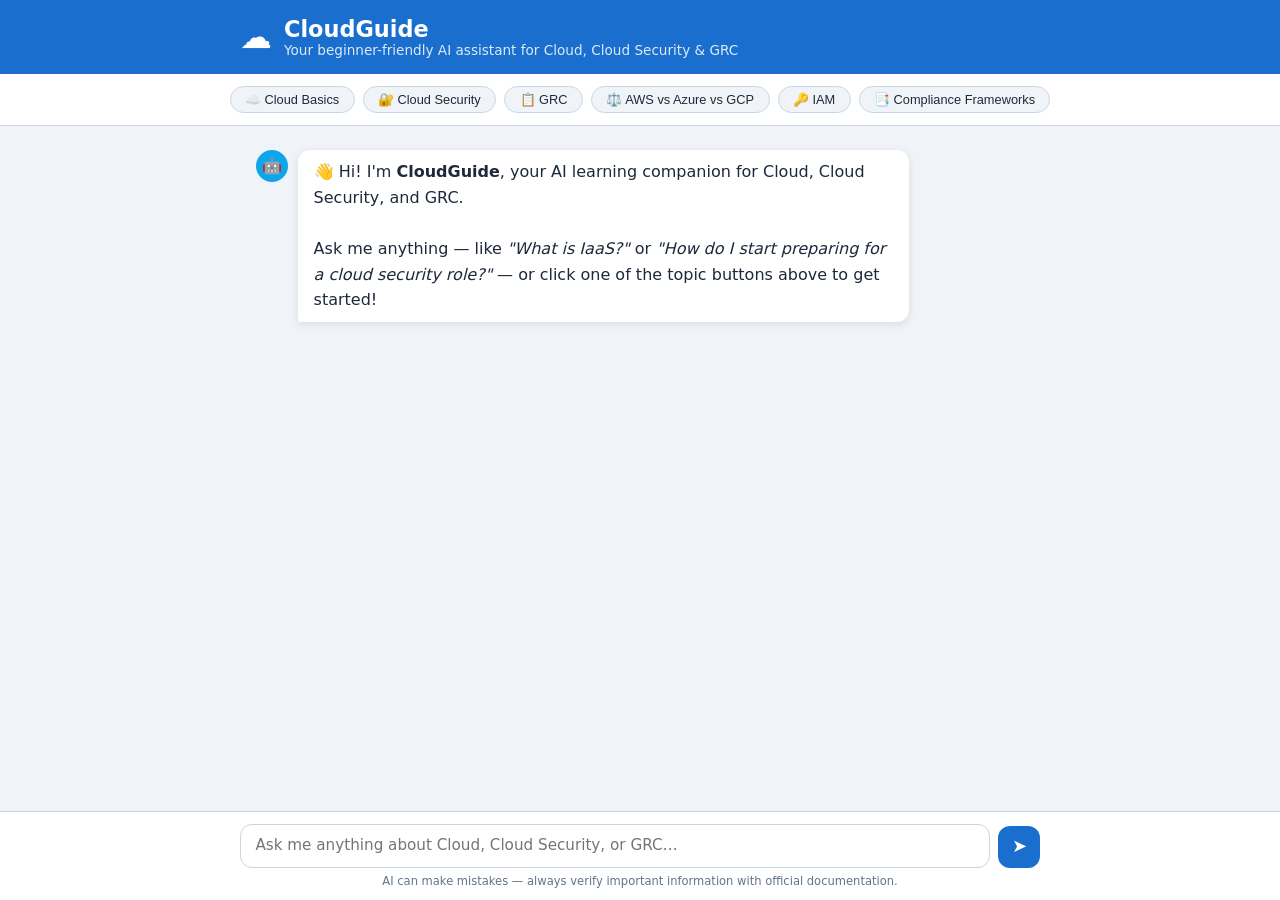
==== templates/index.html @ 9a3d05ff "Build CloudGuide AI chatbot for Cloud, Cloud Security & GRC learning Co-authored-by: Yaso-cyber <232" ====
<!DOCTYPE html>
<html lang="en">
<head>
  <meta charset="UTF-8" />
  <meta name="viewport" content="width=device-width, initial-scale=1.0" />
  <title>CloudGuide — Cloud Learning Chatbot</title>
  <link rel="stylesheet" href="/static/style.css" />
</head>
<body>
  <!-- ───────────────────────── Header ───────────────────────── -->
  <header class="app-header">
    <div class="header-inner">
      <span class="logo" aria-hidden="true">☁️</span>
      <div>
        <h1 class="app-title">CloudGuide</h1>
        <p class="app-subtitle">Your beginner-friendly AI assistant for Cloud, Cloud Security &amp; GRC</p>
      </div>
    </div>
  </header>

  <!-- ───────────────────────── Topic Pills ───────────────────── -->
  <div class="topic-bar" role="navigation" aria-label="Quick topic starters">
    <button class="topic-pill" data-prompt="What is cloud computing and why does it matter?">☁️ Cloud Basics</button>
    <button class="topic-pill" data-prompt="How does the shared responsibility model work in cloud security?">🔐 Cloud Security</button>
    <button class="topic-pill" data-prompt="Can you explain GRC and how it applies to cloud environments?">📋 GRC</button>
    <button class="topic-pill" data-prompt="What are the main differences between AWS, Azure, and Google Cloud?">⚖️ AWS vs Azure vs GCP</button>
    <button class="topic-pill" data-prompt="What is IAM and why is it important in cloud security?">🔑 IAM</button>
    <button class="topic-pill" data-prompt="What frameworks are commonly used for cloud compliance, like NIST or ISO 27001?">📑 Compliance Frameworks</button>
  </div>

  <!-- ───────────────────────── Chat window ───────────────────── -->
  <main class="chat-container" id="chat-container" aria-live="polite" aria-label="Chat messages">
    <!-- Starter message injected by JS -->
  </main>

  <!-- ───────────────────────── Input bar ─────────────────────── -->
  <footer class="input-bar">
    <form class="input-form" id="input-form" autocomplete="off">
      <label for="user-input" class="sr-only">Your message</label>
      <textarea
        id="user-input"
        class="user-input"
        placeholder="Ask me anything about Cloud, Cloud Security, or GRC…"
        rows="1"
        maxlength="2000"
        aria-label="Your message"
      ></textarea>
      <button type="submit" class="send-btn" id="send-btn" aria-label="Send message">
        <span aria-hidden="true">➤</span>
      </button>
    </form>
    <p class="disclaimer">
      AI can make mistakes — always verify important information with official documentation.
    </p>
  </footer>

  <script src="/static/script.js"></script>
</body>
</html>
---- static/style.css ----
/* ===================================================================
   CloudGuide — stylesheet
   =================================================================== */

/* --- CSS variables (light mode) ---------------------------------- */
:root {
  --clr-bg:        #f0f4f8;
  --clr-surface:   #ffffff;
  --clr-primary:   #1a6fce;
  --clr-primary-h: #155daa;
  --clr-accent:    #0ea5e9;
  --clr-user-bg:   #1a6fce;
  --clr-user-fg:   #ffffff;
  --clr-bot-bg:    #ffffff;
  --clr-bot-fg:    #1e293b;
  --clr-border:    #cbd5e1;
  --clr-muted:     #64748b;
  --clr-error:     #ef4444;
  --radius:        0.75rem;
  --shadow:        0 2px 8px rgba(0,0,0,.10);
  --font:          system-ui, "Segoe UI", Roboto, sans-serif;
}

/* --- Reset / base ------------------------------------------------- */
*, *::before, *::after { box-sizing: border-box; margin: 0; padding: 0; }

html, body {
  height: 100%;
  font-family: var(--font);
  background: var(--clr-bg);
  color: var(--clr-bot-fg);
  display: flex;
  flex-direction: column;
}

/* --- Screen-reader only helper ------------------------------------ */
.sr-only {
  position: absolute; width: 1px; height: 1px;
  padding: 0; margin: -1px; overflow: hidden;
  clip: rect(0,0,0,0); white-space: nowrap; border: 0;
}

/* --- Header ------------------------------------------------------- */
.app-header {
  background: var(--clr-primary);
  color: #fff;
  padding: 1rem 1.5rem;
  box-shadow: var(--shadow);
  flex-shrink: 0;
}
.header-inner {
  max-width: 800px;
  margin: 0 auto;
  display: flex;
  align-items: center;
  gap: .75rem;
}
.logo { font-size: 2rem; line-height: 1; }
.app-title { font-size: 1.4rem; font-weight: 700; }
.app-subtitle { font-size: .85rem; opacity: .85; }

/* --- Topic pills -------------------------------------------------- */
.topic-bar {
  display: flex;
  flex-wrap: wrap;
  gap: .5rem;
  padding: .75rem 1.5rem;
  background: var(--clr-surface);
  border-bottom: 1px solid var(--clr-border);
  flex-shrink: 0;
  justify-content: center;
}
.topic-pill {
  background: var(--clr-bg);
  border: 1px solid var(--clr-border);
  border-radius: 999px;
  padding: .3rem .9rem;
  font-size: .8rem;
  cursor: pointer;
  transition: background .15s, border-color .15s;
  color: var(--clr-bot-fg);
}
.topic-pill:hover, .topic-pill:focus-visible {
  background: var(--clr-accent);
  border-color: var(--clr-accent);
  color: #fff;
  outline: none;
}

/* --- Chat window -------------------------------------------------- */
.chat-container {
  flex: 1;
  overflow-y: auto;
  padding: 1.5rem 1rem;
  display: flex;
  flex-direction: column;
  gap: 1rem;
  max-width: 800px;
  width: 100%;
  margin: 0 auto;
}

/* --- Message bubbles --------------------------------------------- */
.message {
  display: flex;
  gap: .6rem;
  align-items: flex-start;
  max-width: 85%;
  animation: fadeIn .2s ease-out;
}
@keyframes fadeIn { from { opacity: 0; transform: translateY(6px); } }

.message.user  { align-self: flex-end; flex-direction: row-reverse; }
.message.bot   { align-self: flex-start; }

.avatar {
  width: 2rem; height: 2rem;
  border-radius: 50%;
  display: flex; align-items: center; justify-content: center;
  font-size: 1rem;
  flex-shrink: 0;
}
.user .avatar  { background: var(--clr-primary); }
.bot  .avatar  { background: var(--clr-accent); }

.bubble {
  padding: .6rem 1rem;
  border-radius: var(--radius);
  line-height: 1.6;
  white-space: pre-wrap;
  word-break: break-word;
  box-shadow: var(--shadow);
}
.user .bubble  { background: var(--clr-user-bg); color: var(--clr-user-fg); border-bottom-right-radius: 2px; }
.bot  .bubble  { background: var(--clr-bot-bg);  color: var(--clr-bot-fg);  border-bottom-left-radius: 2px; }
.error .bubble { background: #fee2e2; color: var(--clr-error); }

/* Typing indicator */
.typing-indicator span {
  display: inline-block;
  width: 7px; height: 7px;
  margin: 0 2px;
  border-radius: 50%;
  background: var(--clr-muted);
  animation: bounce .9s infinite;
}
.typing-indicator span:nth-child(2) { animation-delay: .15s; }
.typing-indicator span:nth-child(3) { animation-delay: .30s; }
@keyframes bounce {
  0%, 80%, 100% { transform: translateY(0); }
  40%            { transform: translateY(-6px); }
}

/* --- Input bar ---------------------------------------------------- */
.input-bar {
  background: var(--clr-surface);
  border-top: 1px solid var(--clr-border);
  padding: .75rem 1rem;
  flex-shrink: 0;
}
.input-form {
  max-width: 800px;
  margin: 0 auto;
  display: flex;
  gap: .5rem;
  align-items: flex-end;
}
.user-input {
  flex: 1;
  resize: none;
  border: 1px solid var(--clr-border);
  border-radius: var(--radius);
  padding: .6rem .9rem;
  font-size: .95rem;
  font-family: var(--font);
  line-height: 1.5;
  max-height: 8rem;
  overflow-y: auto;
  transition: border-color .15s;
}
.user-input:focus { outline: none; border-color: var(--clr-primary); }

.send-btn {
  background: var(--clr-primary);
  color: #fff;
  border: none;
  border-radius: var(--radius);
  width: 2.6rem; height: 2.6rem;
  font-size: 1.1rem;
  cursor: pointer;
  flex-shrink: 0;
  transition: background .15s;
}
.send-btn:hover:not(:disabled)  { background: var(--clr-primary-h); }
.send-btn:disabled               { background: var(--clr-border); cursor: not-allowed; }

.disclaimer {
  text-align: center;
  font-size: .72rem;
  color: var(--clr-muted);
  margin-top: .4rem;
}

/* --- Responsive --------------------------------------------------- */
@media (max-width: 600px) {
  .message { max-width: 95%; }
  .topic-bar { padding: .5rem .75rem; }
  .app-header { padding: .75rem 1rem; }
}
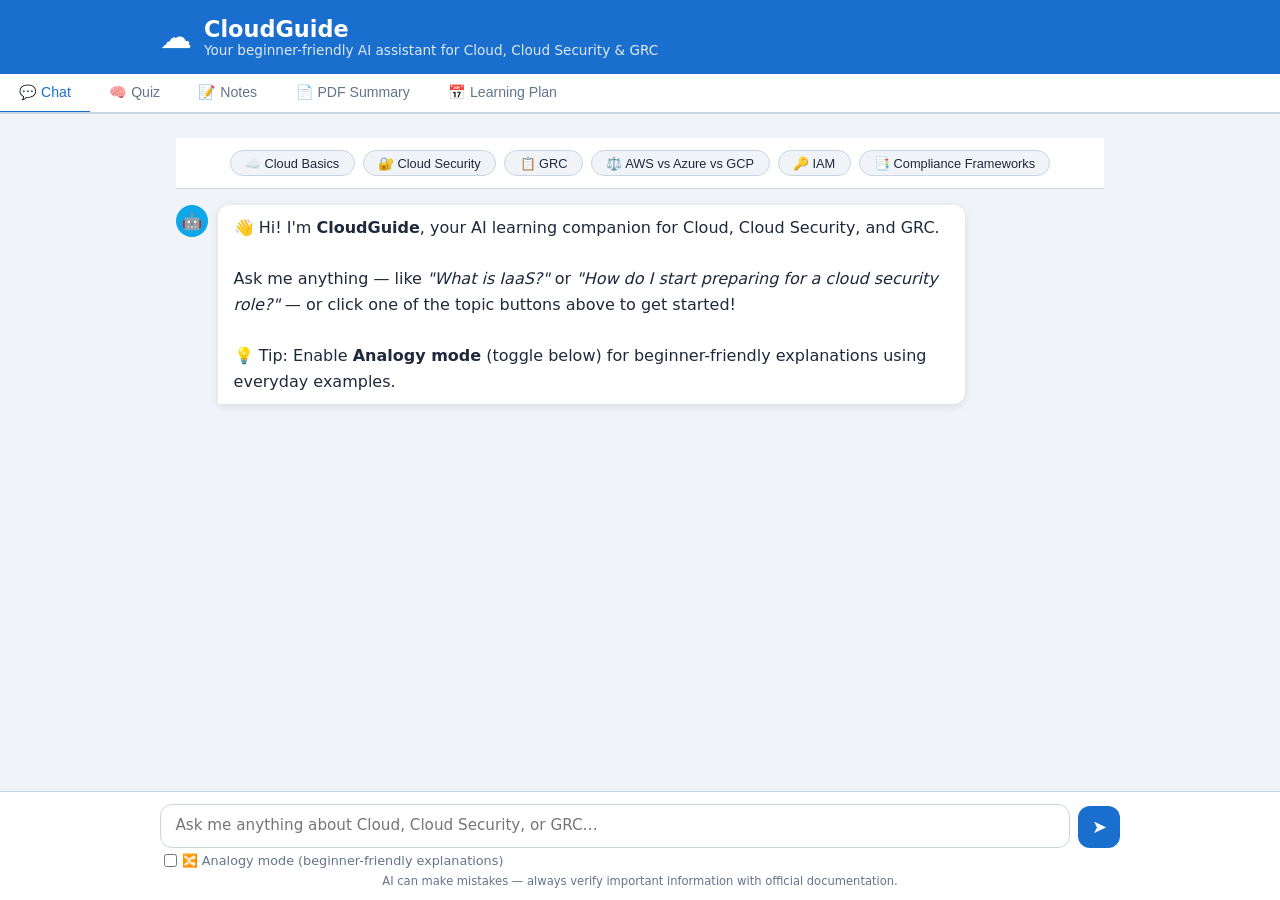
==== commit 1e3755f9: "Add full CloudGuide backend: quiz, notes, PDF upload, learning plans, UI Co-authored-by: Yaso-cyber " ====
--- a/templates/index.html
+++ b/templates/index.html
@@ -18,23 +18,145 @@
     </div>
   </header>
 
-  <!-- ───────────────────────── Topic Pills ───────────────────── -->
-  <div class="topic-bar" role="navigation" aria-label="Quick topic starters">
-    <button class="topic-pill" data-prompt="What is cloud computing and why does it matter?">☁️ Cloud Basics</button>
-    <button class="topic-pill" data-prompt="How does the shared responsibility model work in cloud security?">🔐 Cloud Security</button>
-    <button class="topic-pill" data-prompt="Can you explain GRC and how it applies to cloud environments?">📋 GRC</button>
-    <button class="topic-pill" data-prompt="What are the main differences between AWS, Azure, and Google Cloud?">⚖️ AWS vs Azure vs GCP</button>
-    <button class="topic-pill" data-prompt="What is IAM and why is it important in cloud security?">🔑 IAM</button>
-    <button class="topic-pill" data-prompt="What frameworks are commonly used for cloud compliance, like NIST or ISO 27001?">📑 Compliance Frameworks</button>
-  </div>
+  <!-- ───────────────────────── Navigation tabs ───────────────── -->
+  <nav class="nav-tabs" role="tablist" aria-label="Feature navigation">
+    <button class="nav-tab active" data-panel="panel-chat" role="tab">💬 Chat</button>
+    <button class="nav-tab" data-panel="panel-quiz" role="tab">🧠 Quiz</button>
+    <button class="nav-tab" data-panel="panel-notes" role="tab">📝 Notes</button>
+    <button class="nav-tab" data-panel="panel-upload" role="tab">📄 PDF Summary</button>
+    <button class="nav-tab" data-panel="panel-plan" role="tab">📅 Learning Plan</button>
+  </nav>
 
-  <!-- ───────────────────────── Chat window ───────────────────── -->
-  <main class="chat-container" id="chat-container" aria-live="polite" aria-label="Chat messages">
-    <!-- Starter message injected by JS -->
-  </main>
+  <!-- ═══════════════════════ CHAT PANEL ═══════════════════════ -->
+  <section id="panel-chat" class="panel active" role="tabpanel" aria-label="Chat">
+    <!-- Topic pills -->
+    <div class="topic-bar" role="navigation" aria-label="Quick topic starters">
+      <button class="topic-pill" data-prompt="What is cloud computing and why does it matter?">☁️ Cloud Basics</button>
+      <button class="topic-pill" data-prompt="How does the shared responsibility model work in cloud security?">🔐 Cloud Security</button>
+      <button class="topic-pill" data-prompt="Can you explain GRC and how it applies to cloud environments?">📋 GRC</button>
+      <button class="topic-pill" data-prompt="What are the main differences between AWS, Azure, and Google Cloud?">⚖️ AWS vs Azure vs GCP</button>
+      <button class="topic-pill" data-prompt="What is IAM and why is it important in cloud security?">🔑 IAM</button>
+      <button class="topic-pill" data-prompt="What frameworks are commonly used for cloud compliance, like NIST or ISO 27001?">📑 Compliance Frameworks</button>
+    </div>
 
-  <!-- ───────────────────────── Input bar ─────────────────────── -->
-  <footer class="input-bar">
+    <!-- Chat messages -->
+    <main id="chat-container" aria-live="polite" aria-label="Chat messages"></main>
+  </section>
+
+  <!-- ═══════════════════════ QUIZ PANEL ═══════════════════════ -->
+  <section id="panel-quiz" class="panel" role="tabpanel" aria-label="Quiz">
+    <!-- Setup screen -->
+    <div id="quiz-setup" class="quiz-setup">
+      <h2>🧠 Knowledge Quiz</h2>
+      <p>Test your knowledge on Cloud, Security, Networking, Cryptography, and GRC.</p>
+      <div id="category-grid" class="category-grid"></div>
+      <button id="start-quiz-btn" class="start-quiz-btn" disabled>Start Quiz ▶</button>
+    </div>
+
+    <!-- Question screen -->
+    <div id="quiz-question" class="quiz-question" style="display:none">
+      <div class="quiz-progress" id="quiz-progress">Question 1 of 10</div>
+      <div class="progress-bar"><div class="progress-fill" id="progress-fill" style="width:0%"></div></div>
+      <h3 id="question-text"></h3>
+      <div id="quiz-options" class="quiz-options"></div>
+      <div id="quiz-feedback" class="quiz-feedback"></div>
+      <button id="next-btn" class="next-btn" style="display:none">Next →</button>
+    </div>
+
+    <!-- Result screen -->
+    <div id="quiz-result" class="quiz-result" style="display:none">
+      <h2>🎉 Quiz Complete!</h2>
+      <div class="score-circle">
+        <span id="result-score">0</span>/<span id="result-total">0</span>
+        <small id="result-pct">0%</small>
+      </div>
+      <button id="new-quiz-btn" class="new-quiz-btn">🔄 New Quiz</button>
+    </div>
+  </section>
+
+  <!-- ═══════════════════════ NOTES PANEL ═════════════════════ -->
+  <section id="panel-notes" class="panel" role="tabpanel" aria-label="Notes">
+    <div class="notes-header">
+      <h2>📝 My Notes</h2>
+      <button id="add-note-btn" class="add-note-btn">+ Add Note</button>
+    </div>
+
+    <!-- Note form (hidden by default) -->
+    <div id="note-form" class="note-form">
+      <input id="note-topic" type="text" placeholder="Topic (e.g. Networking, IAM, GRC…)" maxlength="100" />
+      <textarea id="note-content" placeholder="Write your note here…" maxlength="5000"></textarea>
+      <div class="note-form-btns">
+        <button id="save-note-btn" class="save-note-btn">💾 Save</button>
+        <button id="cancel-note-btn" class="cancel-note-btn">Cancel</button>
+      </div>
+    </div>
+
+    <!-- Filter -->
+    <div class="notes-filter">
+      <input id="topic-filter" type="text" placeholder="Filter by topic…" />
+      <button id="filter-btn" class="filter-btn">🔍 Filter</button>
+      <button id="clear-filter" class="filter-btn">✕ Clear</button>
+    </div>
+
+    <!-- Notes list -->
+    <div id="notes-list" class="notes-list">
+      <p style="color:var(--clr-muted);font-size:.9rem;">Loading notes…</p>
+    </div>
+  </section>
+
+  <!-- ═══════════════════════ UPLOAD PANEL ════════════════════ -->
+  <section id="panel-upload" class="panel" role="tabpanel" aria-label="PDF Summary">
+    <div class="upload-box">
+      <h2>📄 PDF Summariser</h2>
+      <p>Upload a PDF (study guide, whitepaper, documentation) and get an AI-generated summary.</p>
+
+      <div id="upload-drop-zone" class="upload-drop-zone" role="button" tabindex="0"
+           aria-label="Click or drag a PDF file here">
+        <span class="upload-icon">📂</span>
+        <div>
+          <span class="drop-label">Drag &amp; drop a PDF here, or <label for="pdf-file-input">browse</label></span>
+          <input id="pdf-file-input" type="file" accept=".pdf" aria-label="PDF file input" />
+        </div>
+      </div>
+
+      <button id="upload-btn" class="upload-btn" disabled>Summarise 🪄</button>
+      <div id="upload-spinner" class="upload-spinner">⏳ Uploading and summarising… this may take a moment.</div>
+    </div>
+
+    <div id="upload-result" class="upload-result">
+      <h3>📋 Summary: <span id="result-filename"></span></h3>
+      <div id="summary-text" class="summary-text"></div>
+    </div>
+  </section>
+
+  <!-- ═══════════════════════ LEARNING PLAN PANEL ═════════════ -->
+  <section id="panel-plan" class="panel" role="tabpanel" aria-label="Learning Plan">
+    <div class="plan-setup">
+      <h2>📅 Weekly Learning Plan</h2>
+      <p>Generate a personalised 7-day plan with at least 5 active learning days.</p>
+      <div class="plan-form">
+        <div>
+          <label for="plan-focus">Topic focus (optional)</label>
+          <input id="plan-focus" type="text" placeholder="e.g. cloud security, GRC…" />
+        </div>
+        <div>
+          <label for="plan-level">Your level</label>
+          <select id="plan-level">
+            <option value="beginner">Beginner</option>
+            <option value="intermediate">Intermediate</option>
+            <option value="advanced">Advanced</option>
+          </select>
+        </div>
+        <button id="generate-plan-btn" class="generate-plan-btn">🗓 Generate Plan</button>
+      </div>
+      <div id="plan-loading" class="plan-loading">⏳ Generating your personalised plan…</div>
+    </div>
+
+    <div id="plan-grid" class="plan-grid"></div>
+  </section>
+
+  <!-- ───────────────────────── Input bar (chat only) ─────────── -->
+  <footer class="input-bar" id="input-bar">
     <form class="input-form" id="input-form" autocomplete="off">
       <label for="user-input" class="sr-only">Your message</label>
       <textarea
@@ -49,6 +171,12 @@
         <span aria-hidden="true">➤</span>
       </button>
     </form>
+    <div style="max-width:960px;margin:.3rem auto 0;display:flex;align-items:center;gap:.5rem;padding:0 .25rem;">
+      <label style="font-size:.8rem;color:var(--clr-muted);display:flex;align-items:center;gap:.3rem;cursor:pointer;">
+        <input type="checkbox" id="analogy-toggle" style="width:auto;" />
+        🔀 Analogy mode (beginner-friendly explanations)
+      </label>
+    </div>
     <p class="disclaimer">
       AI can make mistakes — always verify important information with official documentation.
     </p>
--- a/static/style.css
+++ b/static/style.css
@@ -16,6 +16,7 @@
   --clr-border:    #cbd5e1;
   --clr-muted:     #64748b;
   --clr-error:     #ef4444;
+  --clr-success:   #22c55e;
   --radius:        0.75rem;
   --shadow:        0 2px 8px rgba(0,0,0,.10);
   --font:          system-ui, "Segoe UI", Roboto, sans-serif;
@@ -49,7 +50,7 @@
   flex-shrink: 0;
 }
 .header-inner {
-  max-width: 800px;
+  max-width: 960px;
   margin: 0 auto;
   display: flex;
   align-items: center;
@@ -59,6 +60,34 @@
 .app-title { font-size: 1.4rem; font-weight: 700; }
 .app-subtitle { font-size: .85rem; opacity: .85; }
 
+/* --- Nav tabs ----------------------------------------------------- */
+.nav-tabs {
+  display: flex;
+  gap: 0;
+  background: var(--clr-surface);
+  border-bottom: 2px solid var(--clr-border);
+  flex-shrink: 0;
+  overflow-x: auto;
+}
+.nav-tab {
+  padding: .65rem 1.2rem;
+  font-size: .88rem;
+  font-weight: 500;
+  cursor: pointer;
+  border: none;
+  background: transparent;
+  color: var(--clr-muted);
+  border-bottom: 3px solid transparent;
+  margin-bottom: -2px;
+  white-space: nowrap;
+  transition: color .15s, border-color .15s;
+}
+.nav-tab:hover { color: var(--clr-primary); }
+.nav-tab.active {
+  color: var(--clr-primary);
+  border-bottom-color: var(--clr-primary);
+}
+
 /* --- Topic pills -------------------------------------------------- */
 .topic-bar {
   display: flex;
@@ -87,17 +116,21 @@
   outline: none;
 }
 
-/* --- Chat window -------------------------------------------------- */
-.chat-container {
+/* --- Panels ------------------------------------------------------- */
+.panel {
+  display: none;
   flex: 1;
   overflow-y: auto;
   padding: 1.5rem 1rem;
-  display: flex;
-  flex-direction: column;
-  gap: 1rem;
-  max-width: 800px;
+  max-width: 960px;
   width: 100%;
   margin: 0 auto;
+}
+.panel.active { display: flex; flex-direction: column; }
+
+/* --- Chat panel --------------------------------------------------- */
+#panel-chat {
+  gap: 1rem;
 }
 
 /* --- Message bubbles --------------------------------------------- */
@@ -159,7 +192,7 @@
   flex-shrink: 0;
 }
 .input-form {
-  max-width: 800px;
+  max-width: 960px;
   margin: 0 auto;
   display: flex;
   gap: .5rem;
@@ -201,9 +234,377 @@
   margin-top: .4rem;
 }
 
+/* --- Quiz panel --------------------------------------------------- */
+#panel-quiz {
+  gap: 1.2rem;
+}
+.quiz-setup, .quiz-question, .quiz-result {
+  background: var(--clr-surface);
+  border-radius: var(--radius);
+  padding: 1.5rem;
+  box-shadow: var(--shadow);
+}
+.quiz-setup h2, .quiz-question h3, .quiz-result h2 {
+  margin-bottom: .75rem;
+  color: var(--clr-primary);
+}
+.category-grid {
+  display: flex;
+  flex-wrap: wrap;
+  gap: .5rem;
+  margin: .75rem 0;
+}
+.category-btn {
+  background: var(--clr-bg);
+  border: 2px solid var(--clr-border);
+  border-radius: var(--radius);
+  padding: .5rem 1rem;
+  cursor: pointer;
+  font-size: .9rem;
+  transition: all .15s;
+}
+.category-btn:hover, .category-btn.selected {
+  background: var(--clr-primary);
+  border-color: var(--clr-primary);
+  color: #fff;
+}
+.start-quiz-btn, .next-btn, .new-quiz-btn {
+  background: var(--clr-primary);
+  color: #fff;
+  border: none;
+  border-radius: var(--radius);
+  padding: .6rem 1.5rem;
+  font-size: .95rem;
+  cursor: pointer;
+  transition: background .15s;
+  margin-top: .5rem;
+}
+.start-quiz-btn:hover, .next-btn:hover, .new-quiz-btn:hover {
+  background: var(--clr-primary-h);
+}
+.start-quiz-btn:disabled { background: var(--clr-border); cursor: not-allowed; }
+.quiz-progress {
+  font-size: .85rem;
+  color: var(--clr-muted);
+  margin-bottom: .5rem;
+}
+.progress-bar {
+  height: 6px;
+  background: var(--clr-border);
+  border-radius: 999px;
+  overflow: hidden;
+  margin-bottom: 1rem;
+}
+.progress-fill {
+  height: 100%;
+  background: var(--clr-primary);
+  border-radius: 999px;
+  transition: width .3s;
+}
+.quiz-options {
+  display: flex;
+  flex-direction: column;
+  gap: .5rem;
+  margin: 1rem 0;
+}
+.option-btn {
+  background: var(--clr-bg);
+  border: 2px solid var(--clr-border);
+  border-radius: var(--radius);
+  padding: .6rem 1rem;
+  text-align: left;
+  cursor: pointer;
+  font-size: .9rem;
+  transition: all .15s;
+}
+.option-btn:hover:not(:disabled) { border-color: var(--clr-primary); background: #e8f0fe; }
+.option-btn.correct { background: #dcfce7; border-color: var(--clr-success); }
+.option-btn.wrong   { background: #fee2e2; border-color: var(--clr-error); }
+.option-btn:disabled { cursor: default; }
+.quiz-feedback {
+  padding: .75rem 1rem;
+  border-radius: var(--radius);
+  font-size: .9rem;
+  margin-bottom: .5rem;
+  display: none;
+}
+.quiz-feedback.show { display: block; }
+.quiz-feedback.correct-fb { background: #dcfce7; color: #166534; }
+.quiz-feedback.wrong-fb   { background: #fee2e2; color: #991b1b; }
+.score-circle {
+  width: 100px; height: 100px;
+  border-radius: 50%;
+  background: var(--clr-primary);
+  color: #fff;
+  display: flex;
+  flex-direction: column;
+  align-items: center;
+  justify-content: center;
+  margin: 1rem auto;
+  font-size: 1.8rem;
+  font-weight: 700;
+}
+.score-circle small { font-size: .7rem; font-weight: 400; }
+
+/* --- Notes panel -------------------------------------------------- */
+#panel-notes {
+  gap: 1.2rem;
+}
+.notes-header {
+  display: flex;
+  justify-content: space-between;
+  align-items: center;
+  flex-wrap: wrap;
+  gap: .5rem;
+}
+.notes-header h2 { color: var(--clr-primary); }
+.add-note-btn {
+  background: var(--clr-primary);
+  color: #fff;
+  border: none;
+  border-radius: var(--radius);
+  padding: .5rem 1rem;
+  cursor: pointer;
+  font-size: .88rem;
+}
+.add-note-btn:hover { background: var(--clr-primary-h); }
+.note-form {
+  background: var(--clr-surface);
+  border-radius: var(--radius);
+  padding: 1.2rem;
+  box-shadow: var(--shadow);
+  display: none;
+  flex-direction: column;
+  gap: .6rem;
+}
+.note-form.show { display: flex; }
+.note-form input, .note-form textarea {
+  border: 1px solid var(--clr-border);
+  border-radius: .5rem;
+  padding: .5rem .75rem;
+  font-family: var(--font);
+  font-size: .9rem;
+}
+.note-form textarea { resize: vertical; min-height: 80px; }
+.note-form-btns { display: flex; gap: .5rem; }
+.save-note-btn {
+  background: var(--clr-primary);
+  color: #fff;
+  border: none;
+  border-radius: .5rem;
+  padding: .5rem 1rem;
+  cursor: pointer;
+}
+.cancel-note-btn {
+  background: var(--clr-bg);
+  border: 1px solid var(--clr-border);
+  border-radius: .5rem;
+  padding: .5rem 1rem;
+  cursor: pointer;
+}
+.notes-filter {
+  display: flex;
+  gap: .5rem;
+  align-items: center;
+  flex-wrap: wrap;
+}
+.notes-filter input {
+  border: 1px solid var(--clr-border);
+  border-radius: .5rem;
+  padding: .4rem .75rem;
+  font-size: .88rem;
+  flex: 1;
+  min-width: 140px;
+}
+.filter-btn {
+  background: var(--clr-bg);
+  border: 1px solid var(--clr-border);
+  border-radius: .5rem;
+  padding: .4rem .9rem;
+  cursor: pointer;
+  font-size: .85rem;
+}
+.filter-btn:hover { background: var(--clr-accent); color: #fff; border-color: var(--clr-accent); }
+.notes-list {
+  display: flex;
+  flex-direction: column;
+  gap: .75rem;
+}
+.note-card {
+  background: var(--clr-surface);
+  border-radius: var(--radius);
+  padding: 1rem 1.2rem;
+  box-shadow: var(--shadow);
+  position: relative;
+}
+.note-topic {
+  font-size: .75rem;
+  font-weight: 600;
+  color: var(--clr-primary);
+  text-transform: uppercase;
+  letter-spacing: .05em;
+  margin-bottom: .25rem;
+}
+.note-content { font-size: .9rem; line-height: 1.5; }
+.note-date { font-size: .72rem; color: var(--clr-muted); margin-top: .4rem; }
+.note-actions {
+  position: absolute;
+  top: .75rem;
+  right: .75rem;
+  display: flex;
+  gap: .4rem;
+}
+.note-edit-btn, .note-delete-btn {
+  background: none;
+  border: 1px solid var(--clr-border);
+  border-radius: .4rem;
+  padding: .2rem .5rem;
+  font-size: .78rem;
+  cursor: pointer;
+}
+.note-edit-btn:hover { background: #e8f0fe; }
+.note-delete-btn:hover { background: #fee2e2; color: var(--clr-error); }
+
+/* --- Upload panel ------------------------------------------------- */
+#panel-upload {
+  gap: 1.2rem;
+}
+.upload-box {
+  background: var(--clr-surface);
+  border-radius: var(--radius);
+  padding: 2rem;
+  box-shadow: var(--shadow);
+  text-align: center;
+}
+.upload-box h2 { color: var(--clr-primary); margin-bottom: .5rem; }
+.upload-box p { color: var(--clr-muted); font-size: .9rem; margin-bottom: 1.2rem; }
+.upload-drop-zone {
+  border: 2px dashed var(--clr-border);
+  border-radius: var(--radius);
+  padding: 2rem;
+  cursor: pointer;
+  transition: border-color .15s, background .15s;
+  margin-bottom: 1rem;
+}
+.upload-drop-zone:hover, .upload-drop-zone.dragover {
+  border-color: var(--clr-primary);
+  background: #e8f0fe;
+}
+.upload-drop-zone .upload-icon { font-size: 2.5rem; display: block; margin-bottom: .5rem; }
+.upload-drop-zone label { cursor: pointer; color: var(--clr-primary); text-decoration: underline; }
+#pdf-file-input { display: none; }
+.upload-btn {
+  background: var(--clr-primary);
+  color: #fff;
+  border: none;
+  border-radius: var(--radius);
+  padding: .6rem 1.8rem;
+  font-size: .95rem;
+  cursor: pointer;
+  transition: background .15s;
+}
+.upload-btn:hover:not(:disabled) { background: var(--clr-primary-h); }
+.upload-btn:disabled { background: var(--clr-border); cursor: not-allowed; }
+.upload-result {
+  background: var(--clr-surface);
+  border-radius: var(--radius);
+  padding: 1.2rem;
+  box-shadow: var(--shadow);
+  display: none;
+}
+.upload-result.show { display: block; }
+.upload-result h3 { color: var(--clr-primary); margin-bottom: .5rem; }
+.summary-text { font-size: .9rem; line-height: 1.6; white-space: pre-wrap; }
+.upload-spinner {
+  display: none;
+  font-size: .9rem;
+  color: var(--clr-muted);
+  margin-top: .5rem;
+}
+.upload-spinner.show { display: block; }
+
+/* --- Learning Plan panel ----------------------------------------- */
+#panel-plan {
+  gap: 1.2rem;
+}
+.plan-setup {
+  background: var(--clr-surface);
+  border-radius: var(--radius);
+  padding: 1.5rem;
+  box-shadow: var(--shadow);
+}
+.plan-setup h2 { color: var(--clr-primary); margin-bottom: .75rem; }
+.plan-form {
+  display: flex;
+  gap: .75rem;
+  flex-wrap: wrap;
+  align-items: flex-end;
+  margin-top: .5rem;
+}
+.plan-form label { font-size: .85rem; font-weight: 500; color: var(--clr-muted); display: block; margin-bottom: .25rem; }
+.plan-form input, .plan-form select {
+  border: 1px solid var(--clr-border);
+  border-radius: .5rem;
+  padding: .5rem .75rem;
+  font-size: .9rem;
+  min-width: 150px;
+}
+.generate-plan-btn {
+  background: var(--clr-primary);
+  color: #fff;
+  border: none;
+  border-radius: .5rem;
+  padding: .55rem 1.3rem;
+  cursor: pointer;
+  font-size: .9rem;
+  white-space: nowrap;
+}
+.generate-plan-btn:hover:not(:disabled) { background: var(--clr-primary-h); }
+.generate-plan-btn:disabled { background: var(--clr-border); cursor: not-allowed; }
+.plan-loading { display: none; font-size: .9rem; color: var(--clr-muted); margin-top: .5rem; }
+.plan-loading.show { display: block; }
+.plan-grid {
+  display: flex;
+  flex-direction: column;
+  gap: .75rem;
+}
+.day-card {
+  background: var(--clr-surface);
+  border-radius: var(--radius);
+  padding: 1rem 1.2rem;
+  box-shadow: var(--shadow);
+  border-left: 4px solid var(--clr-primary);
+  transition: border-color .15s;
+}
+.day-card.completed { border-left-color: var(--clr-success); opacity: .8; }
+.day-header {
+  display: flex;
+  justify-content: space-between;
+  align-items: center;
+  margin-bottom: .4rem;
+}
+.day-name { font-weight: 700; color: var(--clr-primary); }
+.day-topic { font-size: .85rem; font-weight: 600; }
+.day-desc { font-size: .85rem; color: var(--clr-muted); margin: .25rem 0 .5rem; }
+.day-activities { font-size: .85rem; padding-left: 1.2rem; }
+.day-activities li { margin-bottom: .2rem; }
+.day-time { font-size: .75rem; color: var(--clr-muted); margin-top: .4rem; }
+.complete-day-btn {
+  background: var(--clr-bg);
+  border: 1px solid var(--clr-border);
+  border-radius: .4rem;
+  padding: .25rem .65rem;
+  font-size: .78rem;
+  cursor: pointer;
+  white-space: nowrap;
+}
+.complete-day-btn:hover { background: #dcfce7; border-color: var(--clr-success); }
+.complete-day-btn.done { background: #dcfce7; border-color: var(--clr-success); color: #166534; }
+
 /* --- Responsive --------------------------------------------------- */
 @media (max-width: 600px) {
   .message { max-width: 95%; }
   .topic-bar { padding: .5rem .75rem; }
   .app-header { padding: .75rem 1rem; }
-}
+  .nav-tab { padding: .5rem .8rem; font-size: .8rem; }
+}
